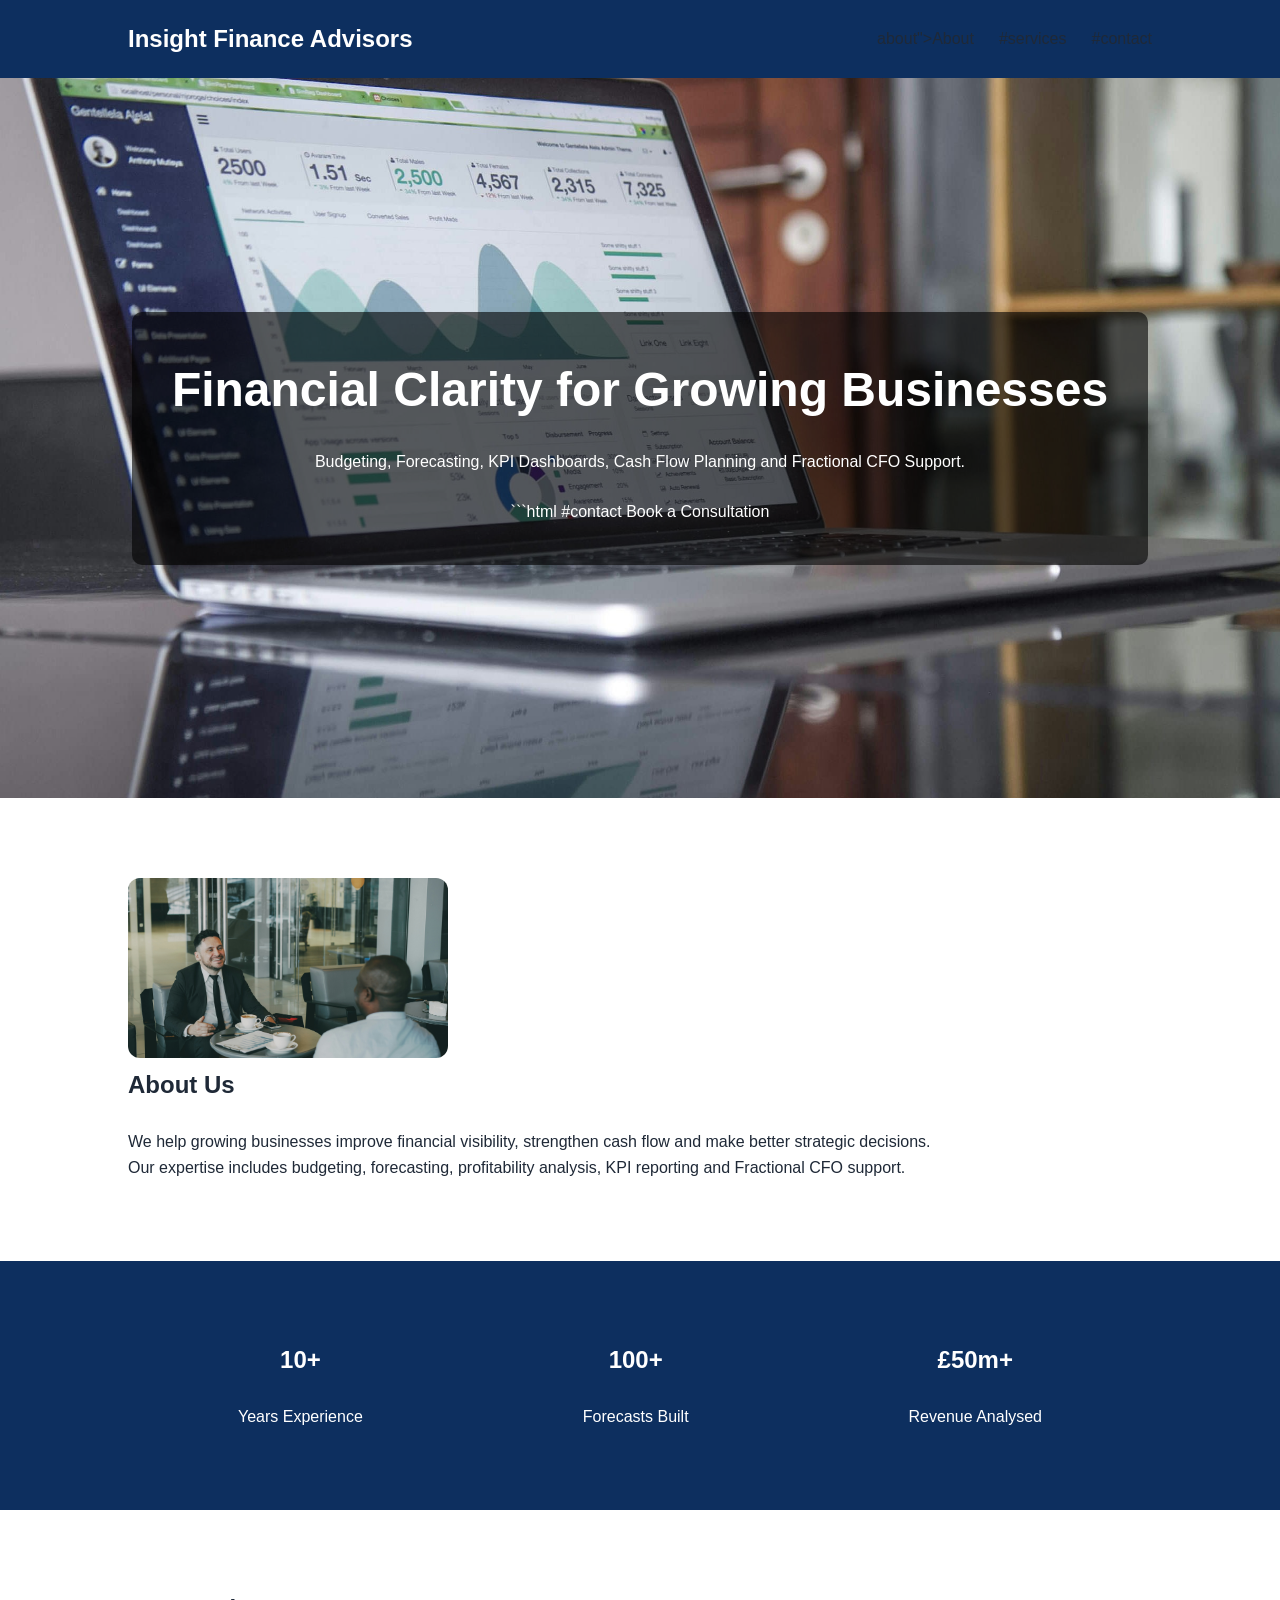
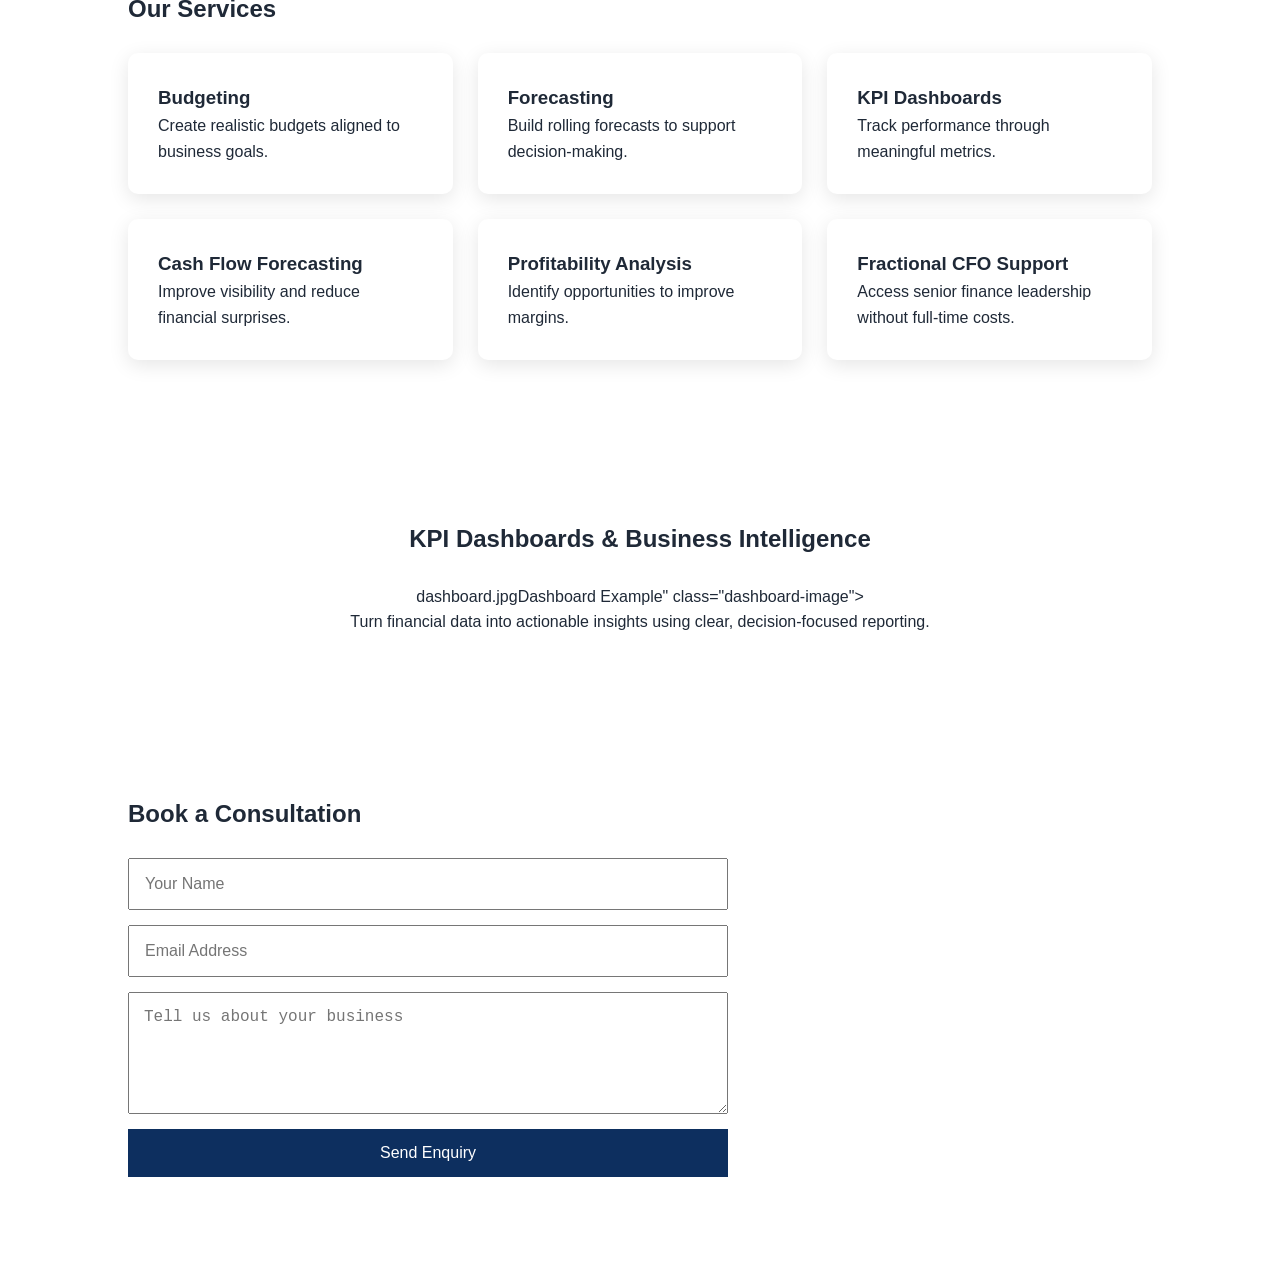
==== index.html @ 851052e4 "Update index.html" ====
<!DOCTYPE html>
<html lang="en">
<head>
    <meta charset="UTF-8">
    <meta name="viewport" content="width=device-width, initial-scale=1.0">
    <title>Insight Finance Advisors | FP&A & Fractional CFO Support</title>
    <link rel="stylesheet" href="style.css">
</head>
<body>

    <nav>
        <div class="logo">Insight Finance Advisors</div>

        <ul>
            <li>about">About</a></li>
            <li>#services</li>
            <li>#contact</li>
        </ul>
    </nav>

    <header class="hero">
        <div class="hero-overlay">
            <h1>Financial Clarity for Growing Businesses</h1>

            <p>
                Budgeting, Forecasting, KPI Dashboards,
                Cash Flow Planning and Fractional CFO Support.
            </p>

          ```html
            #contact
                Book a Consultation
            </a>

        </div>
    </header>

    <section id="about" class="about-section">

        <div class="about-image">
            <img src="profile.jpg" alt="Profile <div class="about-text">
            <h2>About Us</h2>

            <p>
                We help growing businesses improve financial visibility,
                strengthen cash flow and make better strategic decisions.
            </p>

            <p>
                Our expertise includes budgeting, forecasting,
                profitability analysis, KPI reporting and
                Fractional CFO support.
            </p>
        </div>

    </section>

    <section class="stats">

        <div>
            <h2>10+</h2>
            <p>Years Experience</p>
        </div>

        <div>
            <h2>100+</h2>
            <p>Forecasts Built</p>
        </div>

        <div>
            <h2>£50m+</h2>
            <p>Revenue Analysed</p>
        </div>

    </section>

    <section id="services">

        <h2>Our Services</h2>

        <div class="service-grid">

            <div class="card">
                <h3>Budgeting</h3>
                <p>Create realistic budgets aligned to business goals.</p>
            </div>

            <div class="card">
                <h3>Forecasting</h3>
                <p>Build rolling forecasts to support decision-making.</p>
            </div>

            <div class="card">
                <h3>KPI Dashboards</h3>
                <p>Track performance through meaningful metrics.</p>
            </div>

            <div class="card">
                <h3>Cash Flow Forecasting</h3>
                <p>Improve visibility and reduce financial surprises.</p>
            </div>

            <div class="card">
                <h3>Profitability Analysis</h3>
                <p>Identify opportunities to improve margins.</p>
            </div>

            <div class="card">
                <h3>Fractional CFO Support</h3>
                <p>Access senior finance leadership without full-time costs.</p>
            </div>

        </div>

    </section>

    <section class="dashboard-section">

        <h2>KPI Dashboards & Business Intelligence</h2>

            dashboard.jpgDashboard Example"
             class="dashboard-image">

        <p>
            Turn financial data into actionable insights using clear,
            decision-focused reporting.
        </p>

    </section>

    <section id="contact">

        <h2>Book a Consultation</h2>

        <form>

            <input type="text"
                   placeholder="Your Name"
                   required>

            <input type="email"
                   placeholder="Email Address"
                   required>

            <textarea
                rows="5"
                placeholder="Tell us about your business"></textarea>

            <button type="submit">
                Send Enquiry
            </button>

        </form>

    </section>

</body>
</html>
---- style.css ----
* {
    margin: 0;
    padding: 0;
    box-sizing: border-box;
}

body {
    font-family: Segoe UI, Arial, sans-serif;
    color: #1f2937;
    line-height: 1.6;
}

/* Navigation */

nav {
    background: #0d2f5f;

    display: flex;
    justify-content: space-between;
    align-items: center;

    padding: 20px 10%;
}

.logo {
    color: white;
    font-size: 24px;
    font-weight: bold;
}

nav ul {
    list-style: none;
    display: flex;
    gap: 25px;
}

nav a {
    color: white;
    text-decoration: none;
}

/* Hero Section */

.hero {
    background-image: url("hero.jpg");
    background-size: cover;
    background-position: center;

    height: 80vh;

    display: flex;
    justify-content: center;
    align-items: center;
}

.hero-overlay {
    background: rgba(0, 0, 0, 0.6);

    color: white;

    text-align: center;

    padding: 40px;

    border-radius: 10px;
}

.hero h1 {
    font-size: 3rem;
    margin-bottom: 20px;
}

.hero p {
    margin-bottom: 25px;
}

.btn {
    display: inline-block;

    background: #4CAF50;
    color: white;

    padding: 12px 24px;

    border-radius: 5px;

    text-decoration: none;
}

/* Sections */

section {
    padding: 80px 10%;
}

h2 {
    margin-bottom: 25px;
}

/* About Section */

.about-section {
    display: flex;
    gap: 50px;
    align-items: center;
}

.about-image img {
    width: 320px;
    border-radius: 12px;
}

/* Stats */

.stats {
    background: #0d2f5f;

    color: white;

    display: flex;
    justify-content: space-around;

    text-align: center;
}

/* Services */

.service-grid {
    display: grid;

    grid-template-columns: repeat(auto-fit, minmax(250px, 1fr));

    gap: 25px;
}

.card {
    background: white;

    padding: 30px;

    border-radius: 10px;

    box-shadow: 0 5px 20px rgba(0,0,0,0.1);

    transition: 0.3s;
}

.card:hover {
    transform: translateY(-5px);

    box-shadow: 0 10px 25px rgba(0,0,0,0.15);
}

/* Dashboard */

.dashboard-section {
    text-align: center;
}

.dashboard-image {
    width: 100%;
    max-width: 1000px;

    border-radius: 10px;

    margin: 30px auto;

    display: block;

    box-shadow: 0 10px 25px rgba(0,0,0,0.15);
}

/* Form */

form {
    max-width: 600px;

    display: flex;
    flex-direction: column;

    gap: 15px;
}

input,
textarea,
button {
    padding: 15px;

    font-size: 16px;
}

button {
    background: #0d2f5f;

    color: white;

    border: none;

    cursor: pointer;
}

button:hover {
    background: #1f4e8c;
}

/* Mobile */

@media (max-width: 768px) {

    .about-section {
        flex-direction: column;
    }

    .stats {
        flex-direction: column;
        gap: 20px;
    }

    nav {
        flex-direction: column;
        gap: 15px;
    }

    .hero h1 {
        font-size: 2rem;
    }
}
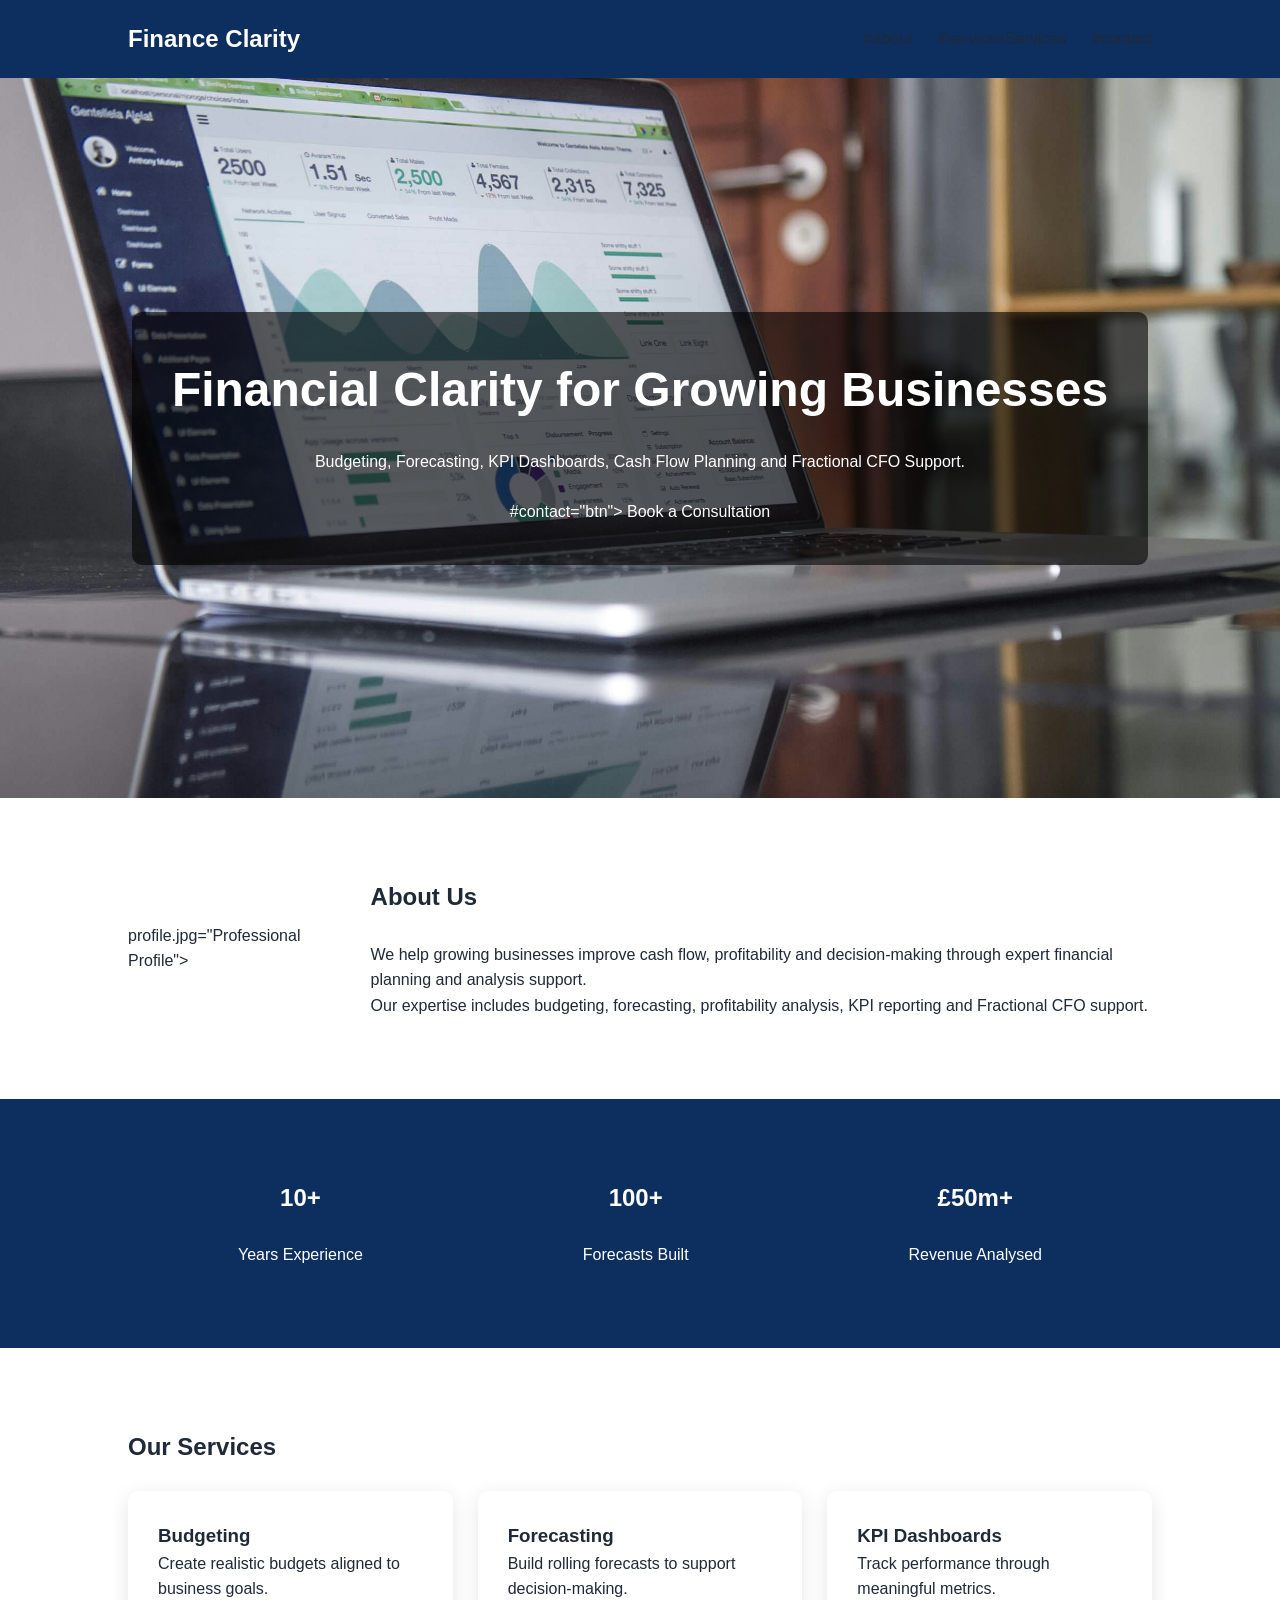
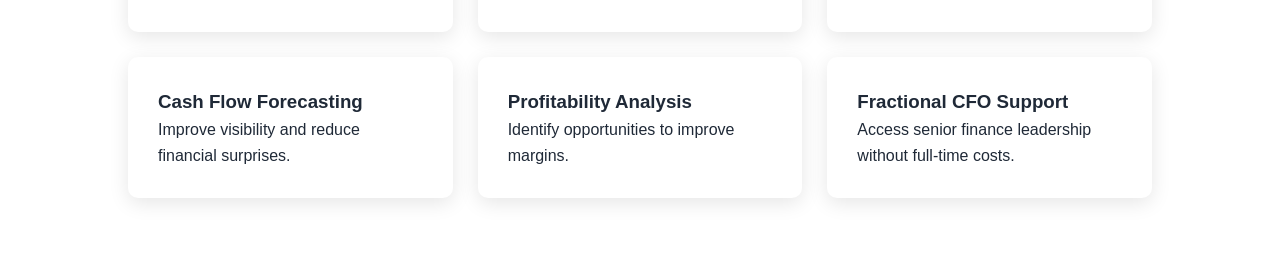
==== commit a0dcf81f: "Update index.html" ====
--- a/index.html
+++ b/index.html
@@ -3,23 +3,27 @@
 <head>
     <meta charset="UTF-8">
     <meta name="viewport" content="width=device-width, initial-scale=1.0">
-    <title>Insight Finance Advisors | FP&A & Fractional CFO Support</title>
+
+    <title>Finance Clarity | FP&A & Fractional CFO Support</title>
+
     <link rel="stylesheet" href="style.css">
 </head>
+
 <body>
 
     <nav>
-        <div class="logo">Insight Finance Advisors</div>
+        <div class="logo">Finance Clarity</div>
 
         <ul>
-            <li>about">About</a></li>
-            <li>#services</li>
+            <li>#about</li>
+            <li>#servicesServices</a></li>
             <li>#contact</li>
         </ul>
     </nav>
 
     <header class="hero">
         <div class="hero-overlay">
+
             <h1>Financial Clarity for Growing Businesses</h1>
 
             <p>
@@ -27,8 +31,7 @@
                 Cash Flow Planning and Fractional CFO Support.
             </p>
 
-          ```html
-            #contact
+            #contact="btn">
                 Book a Consultation
             </a>
 
@@ -38,12 +41,17 @@
     <section id="about" class="about-section">
 
         <div class="about-image">
-            <img src="profile.jpg" alt="Profile <div class="about-text">
+            profile.jpg="Professional Profile">
+        </div>
+
+        <div class="about-text">
+
             <h2>About Us</h2>
 
             <p>
-                We help growing businesses improve financial visibility,
-                strengthen cash flow and make better strategic decisions.
+                We help growing businesses improve cash flow,
+                profitability and decision-making through expert
+                financial planning and analysis support.
             </p>
 
             <p>
@@ -51,6 +59,7 @@
                 profitability analysis, KPI reporting and
                 Fractional CFO support.
             </p>
+
         </div>
 
     </section>
@@ -114,45 +123,3 @@
 
     </section>
 
-    <section class="dashboard-section">
-
-        <h2>KPI Dashboards & Business Intelligence</h2>
-
-            dashboard.jpgDashboard Example"
-             class="dashboard-image">
-
-        <p>
-            Turn financial data into actionable insights using clear,
-            decision-focused reporting.
-        </p>
-
-    </section>
-
-    <section id="contact">
-
-        <h2>Book a Consultation</h2>
-
-        <form>
-
-            <input type="text"
-                   placeholder="Your Name"
-                   required>
-
-            <input type="email"
-                   placeholder="Email Address"
-                   required>
-
-            <textarea
-                rows="5"
-                placeholder="Tell us about your business"></textarea>
-
-            <button type="submit">
-                Send Enquiry
-            </button>
-
-        </form>
-
-    </section>
-
-</body>
-</html>
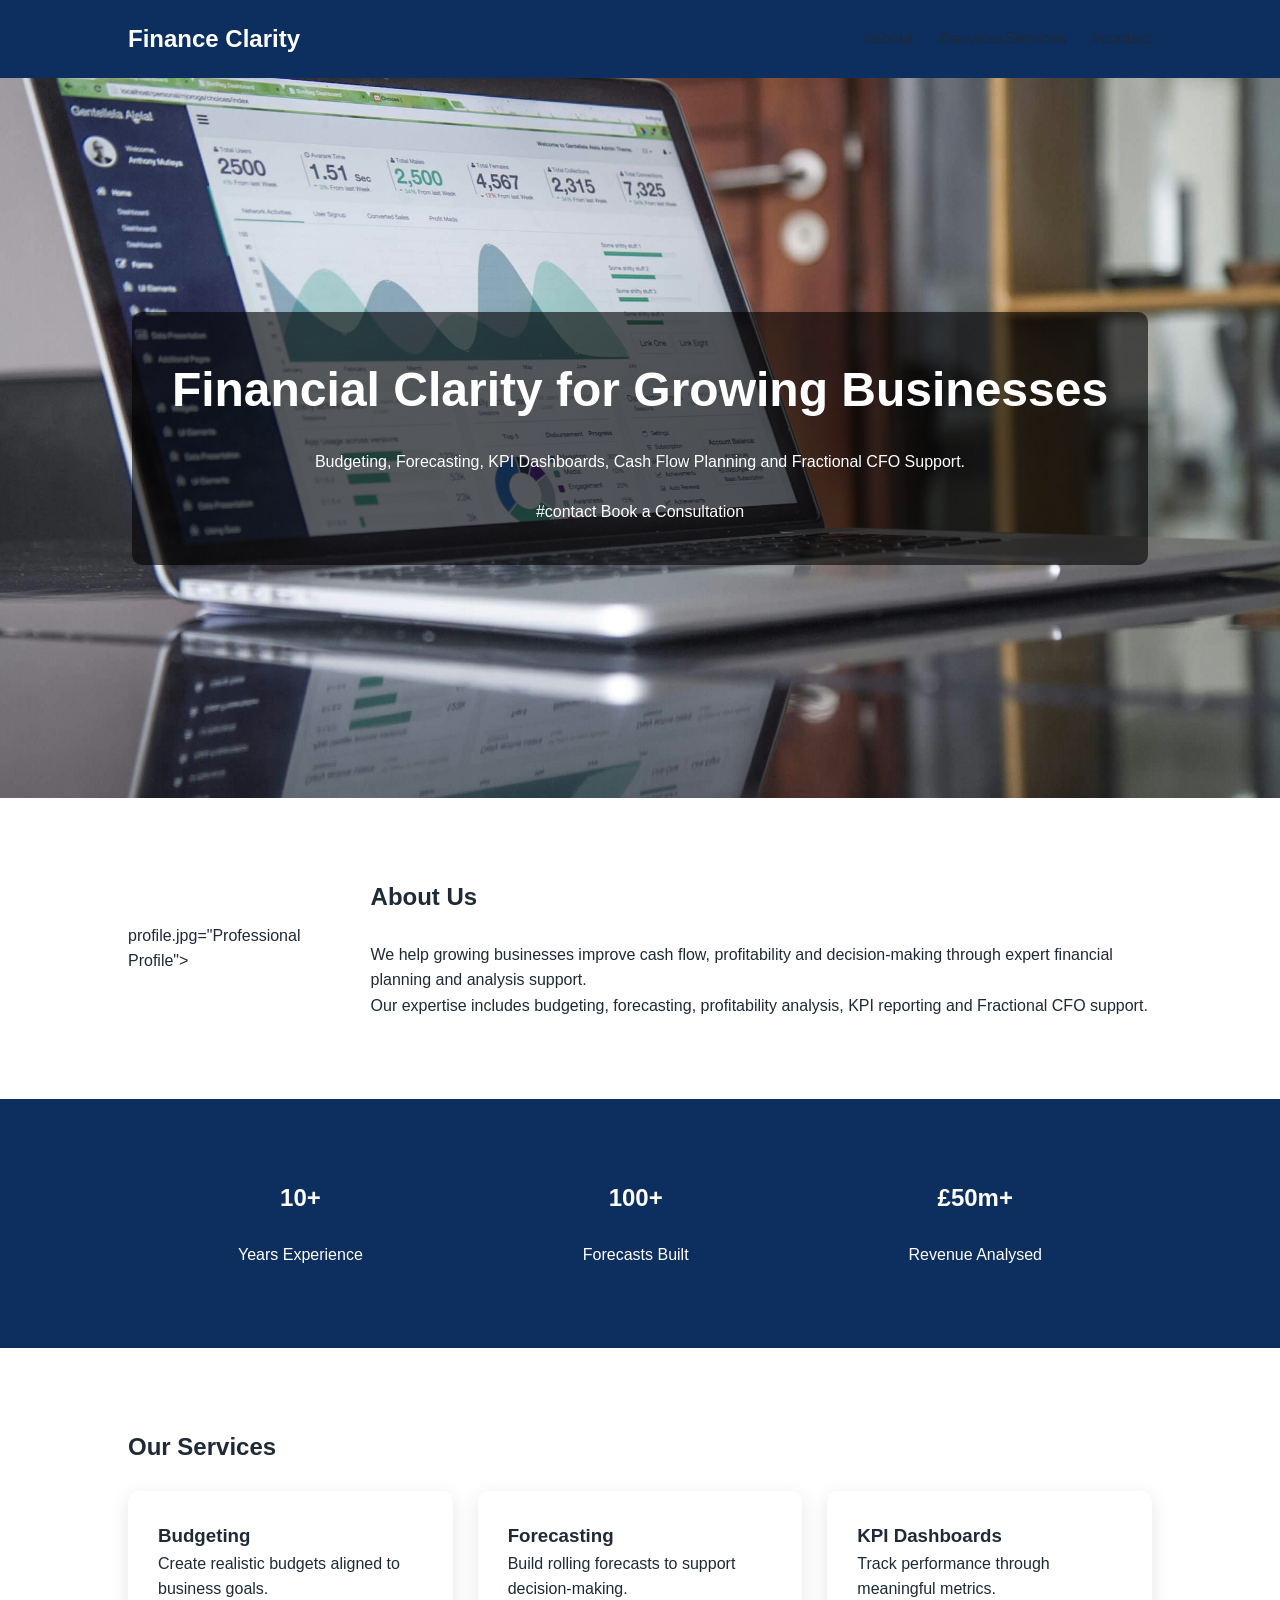
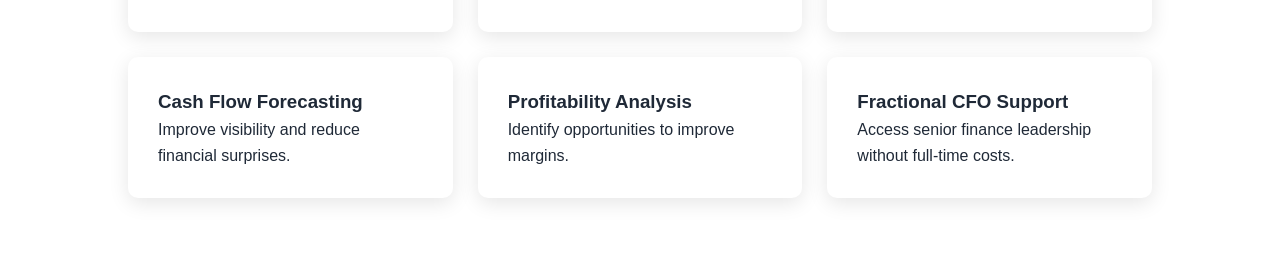
==== commit f89e591f: "Update index.html" ====
--- a/index.html
+++ b/index.html
@@ -31,7 +31,7 @@
                 Cash Flow Planning and Fractional CFO Support.
             </p>
 
-            #contact="btn">
+            #contact
                 Book a Consultation
             </a>
 
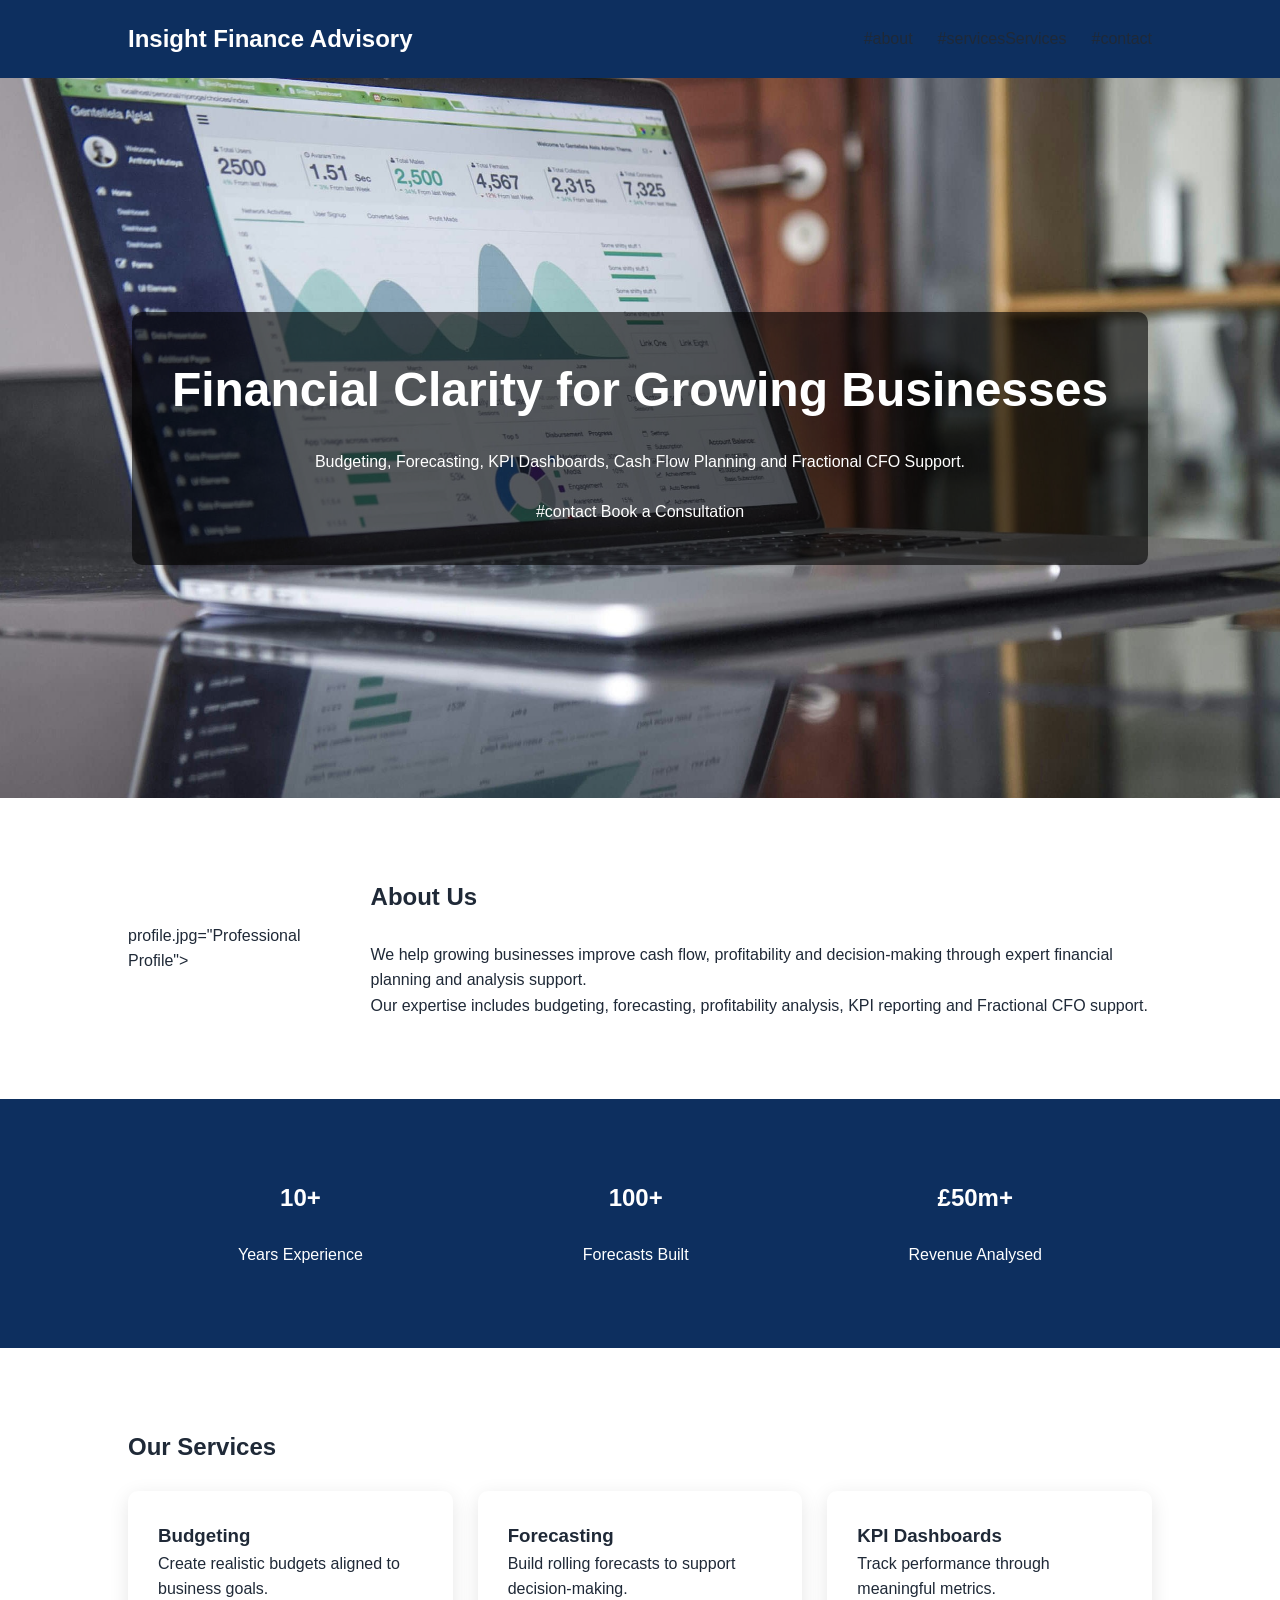
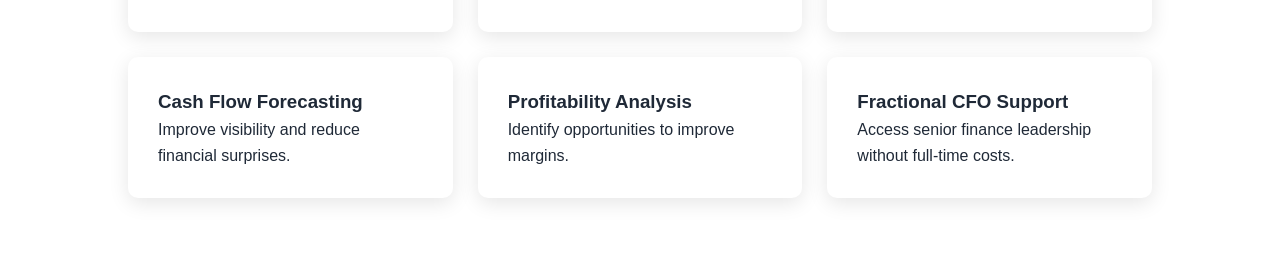
==== commit 3e99347e: "Update index.html" ====
--- a/index.html
+++ b/index.html
@@ -4,7 +4,7 @@
     <meta charset="UTF-8">
     <meta name="viewport" content="width=device-width, initial-scale=1.0">
 
-    <title>Finance Clarity | FP&A & Fractional CFO Support</title>
+    <title>Insight Finance Advisory | FP&A & Fractional CFO Support</title>
 
     <link rel="stylesheet" href="style.css">
 </head>
@@ -12,7 +12,7 @@
 <body>
 
     <nav>
-        <div class="logo">Finance Clarity</div>
+        <div class="logo">Insight Finance Advisory</div>
 
         <ul>
             <li>#about</li>
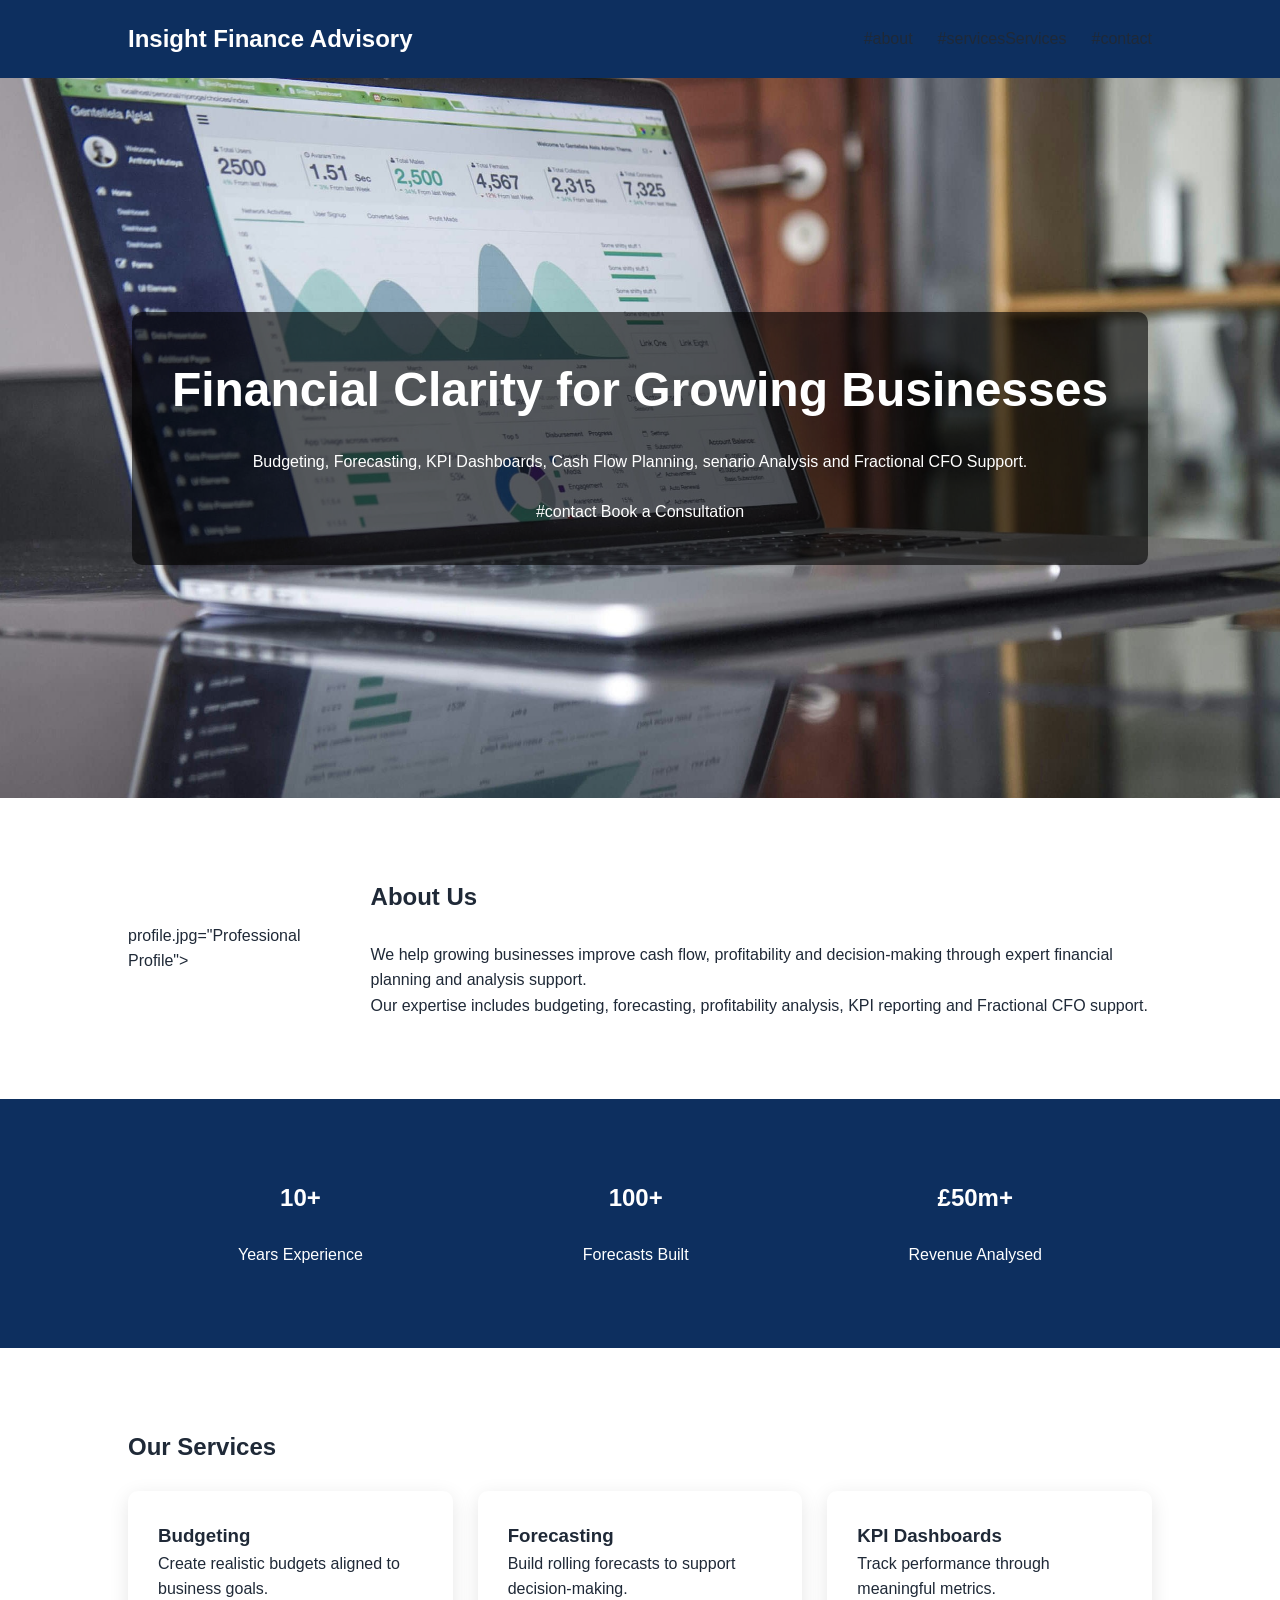
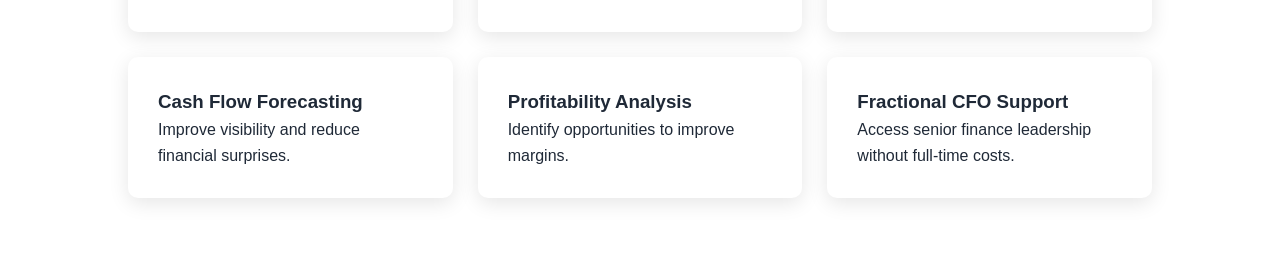
==== commit be1b1725: "Update index.html" ====
--- a/index.html
+++ b/index.html
@@ -28,7 +28,7 @@
 
             <p>
                 Budgeting, Forecasting, KPI Dashboards,
-                Cash Flow Planning and Fractional CFO Support.
+                Cash Flow Planning, senario Analysis and Fractional CFO Support.
             </p>
 
             #contact
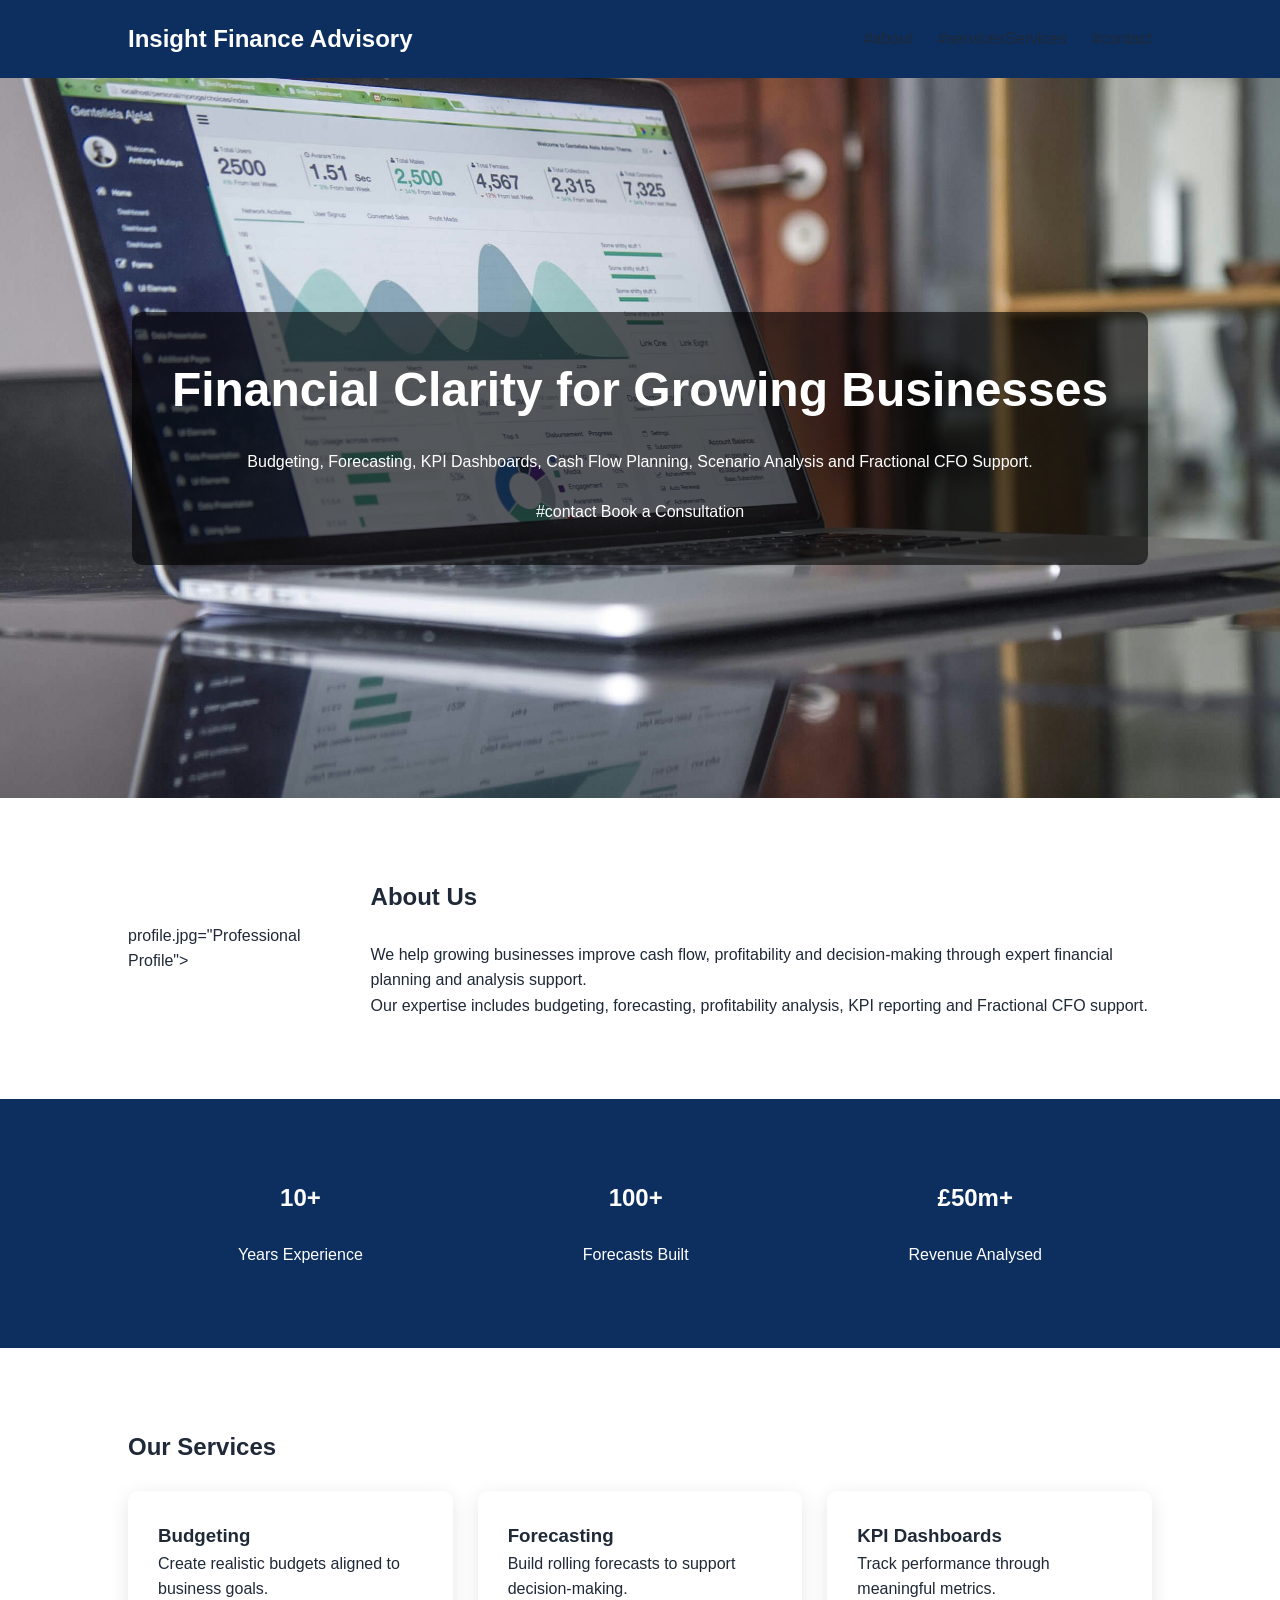
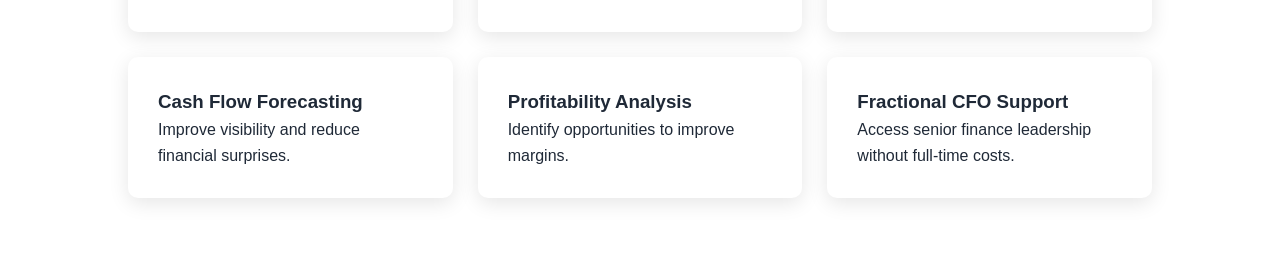
==== commit be4eede3: "Update index.html" ====
--- a/index.html
+++ b/index.html
@@ -28,7 +28,7 @@
 
             <p>
                 Budgeting, Forecasting, KPI Dashboards,
-                Cash Flow Planning, senario Analysis and Fractional CFO Support.
+                Cash Flow Planning, Scenario Analysis and Fractional CFO Support.
             </p>
 
             #contact
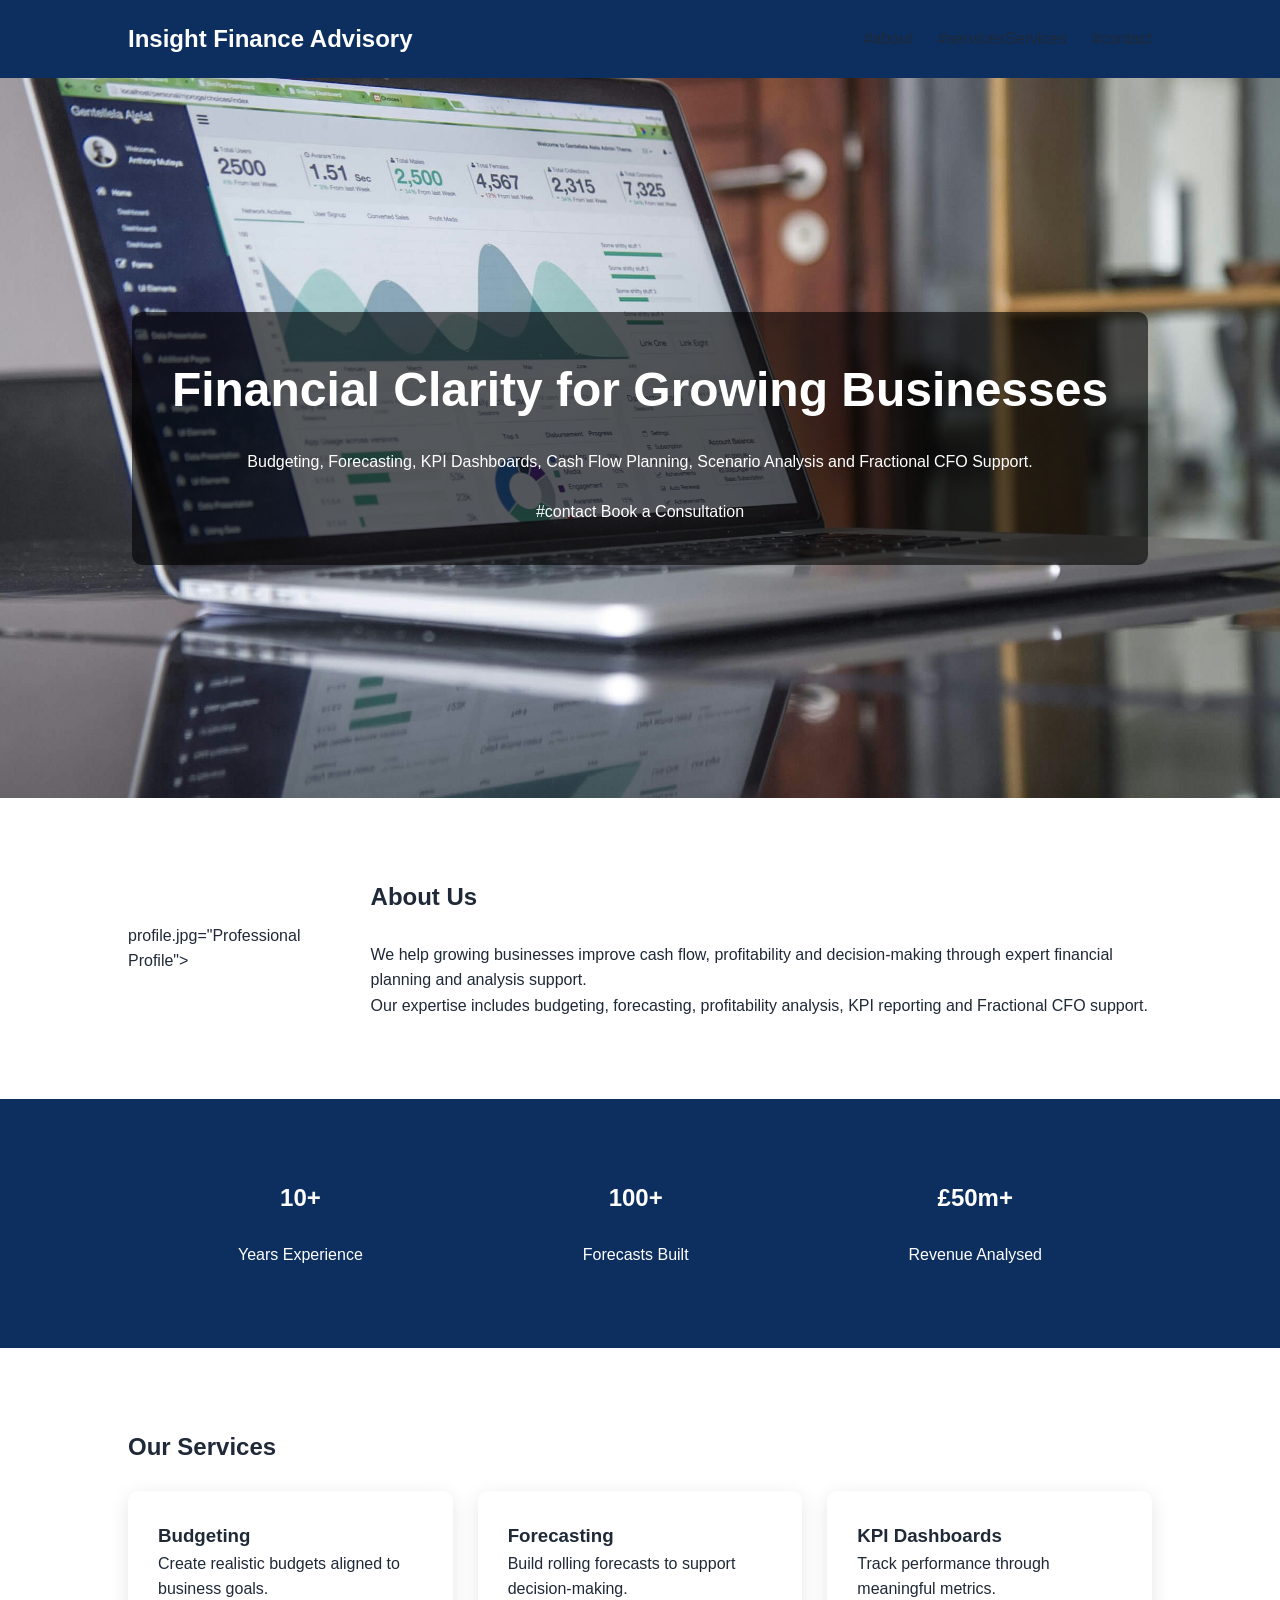
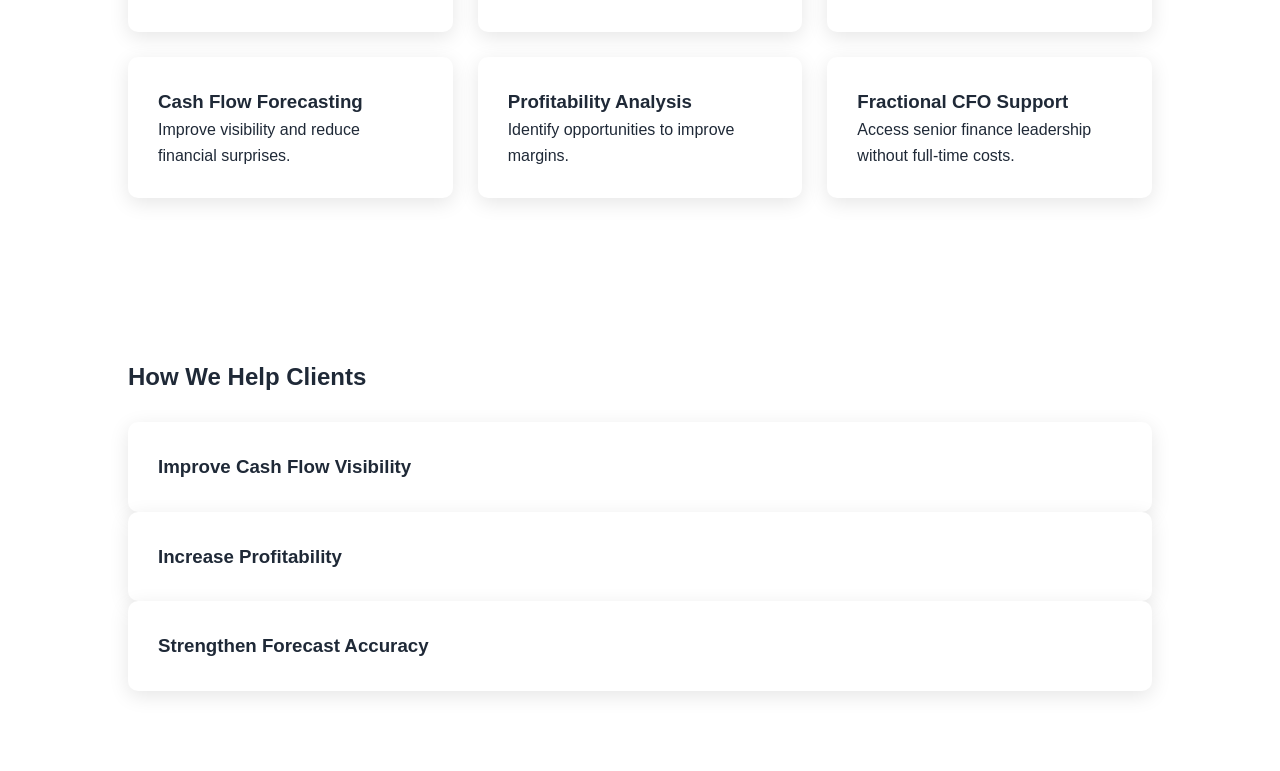
==== commit ec7c0e01: "Update index.html" ====
--- a/index.html
+++ b/index.html
@@ -123,3 +123,20 @@
 
     </section>
 
+    <section class="results">
+
+<h2>How We Help Clients</h2>
+
+<div class="card">
+    <h3>Improve Cash Flow Visibility</h3>
+</div>
+
+<div class="card">
+    <h3>Increase Profitability</h3>
+</div>
+
+<div class="card">
+    <h3>Strengthen Forecast Accuracy</h3>
+</div>
+
+</section>
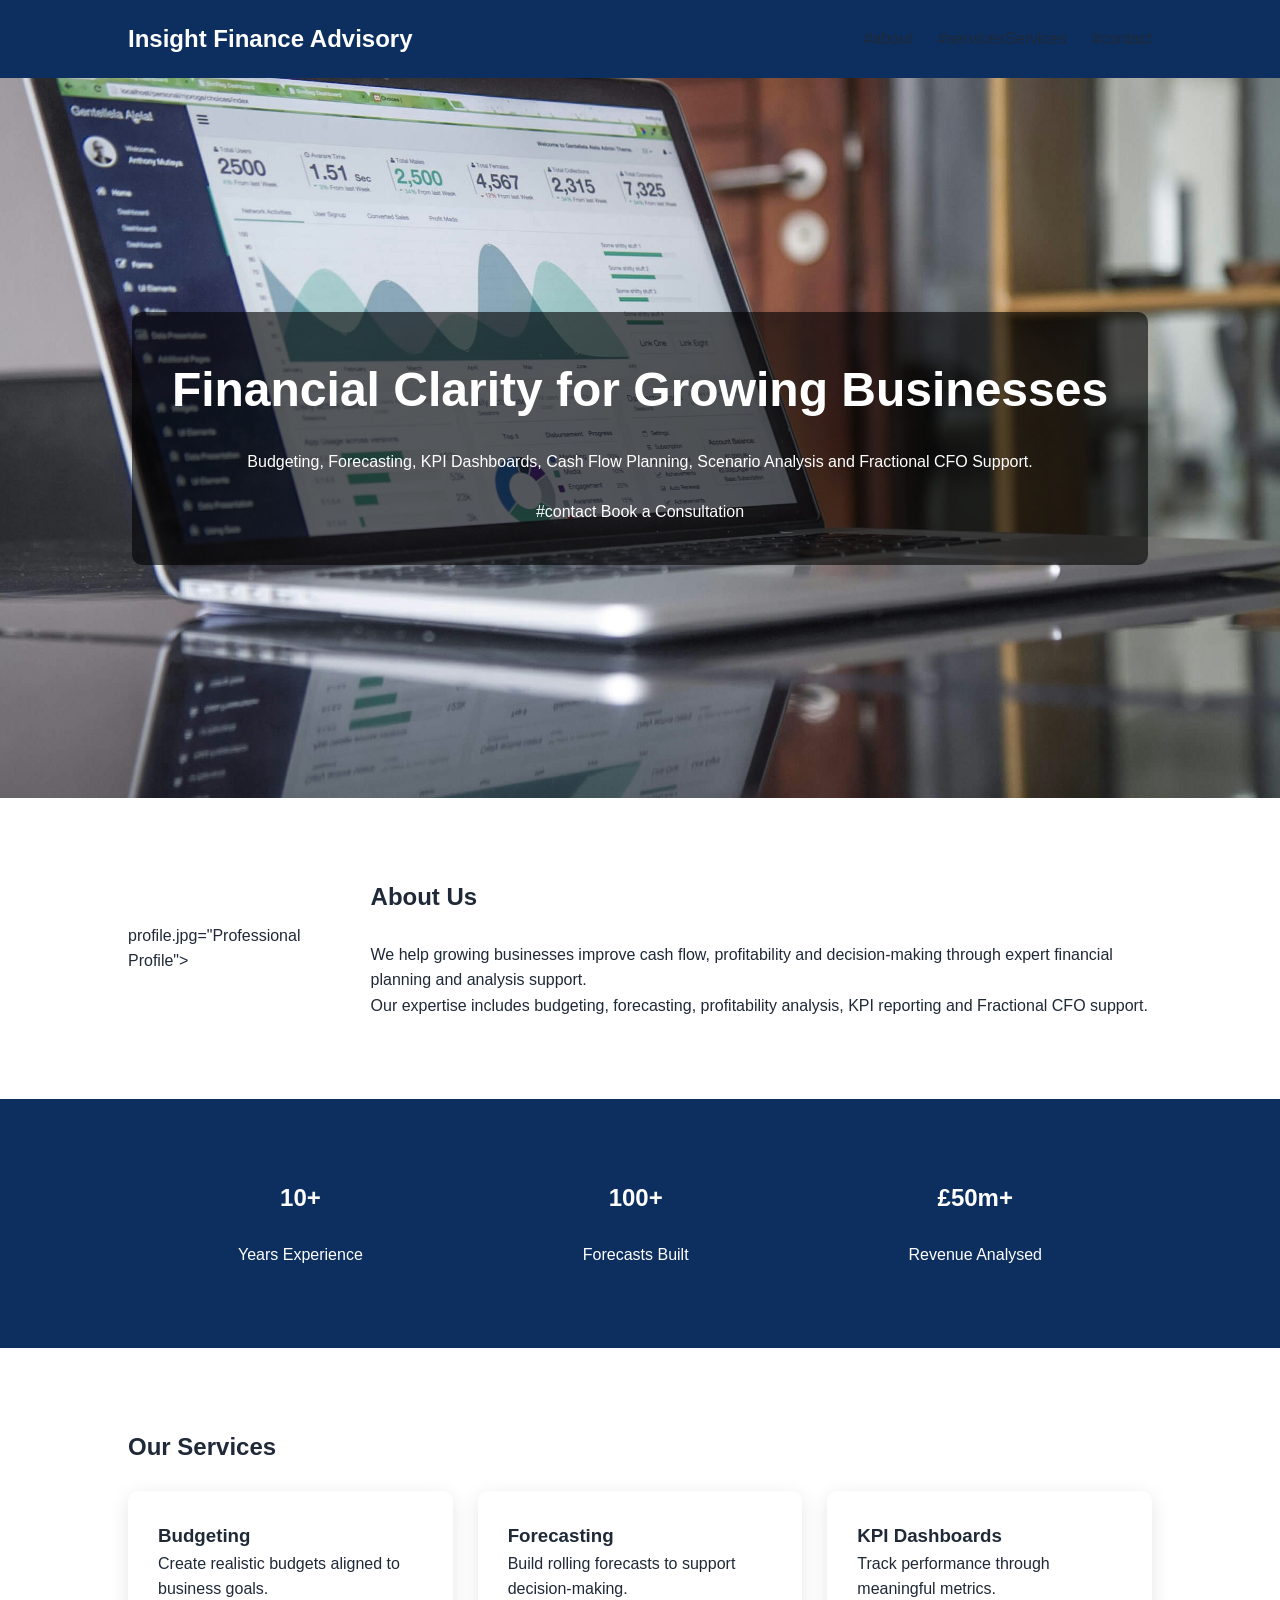
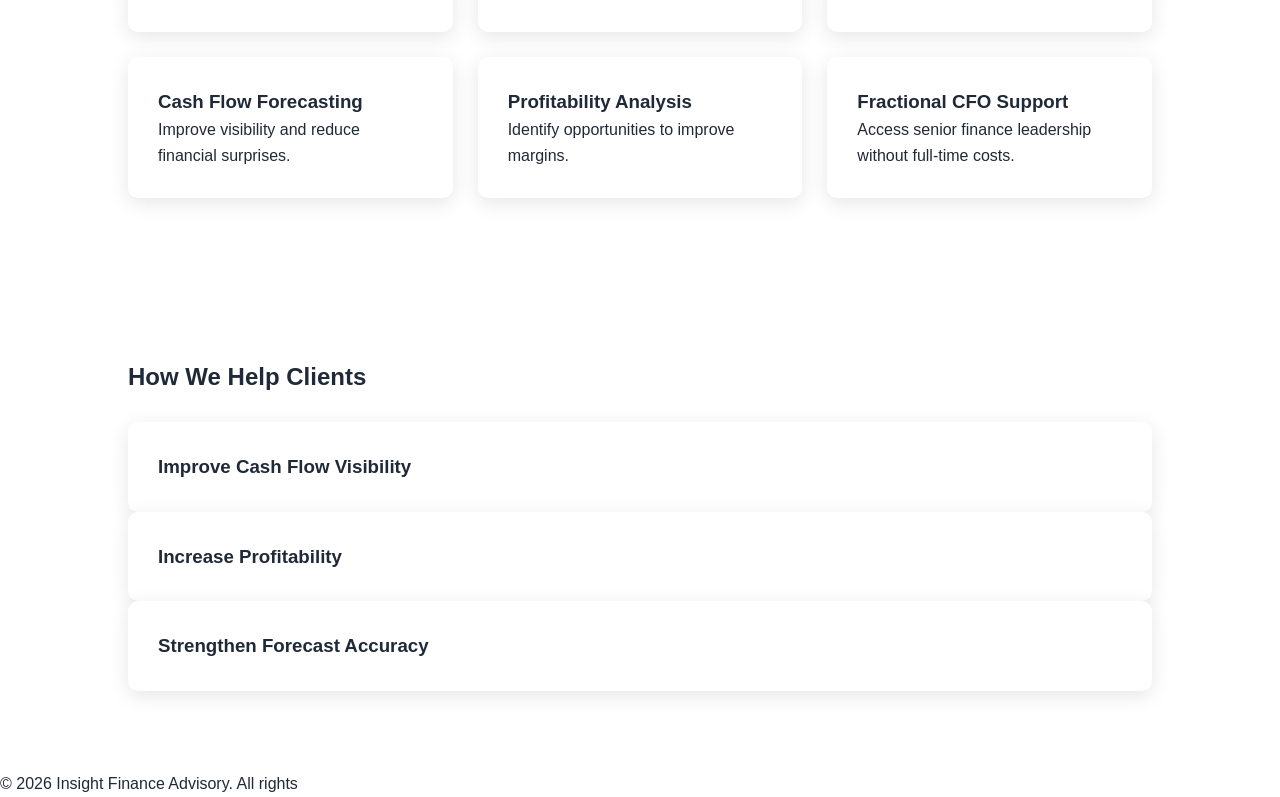
==== commit b62c4514: "Update index.html" ====
--- a/index.html
+++ b/index.html
@@ -140,3 +140,8 @@
 </div>
 
 </section>
+<footer>
+
+<p>
+© 2026 Insight Finance Advisory.
+All rights 
